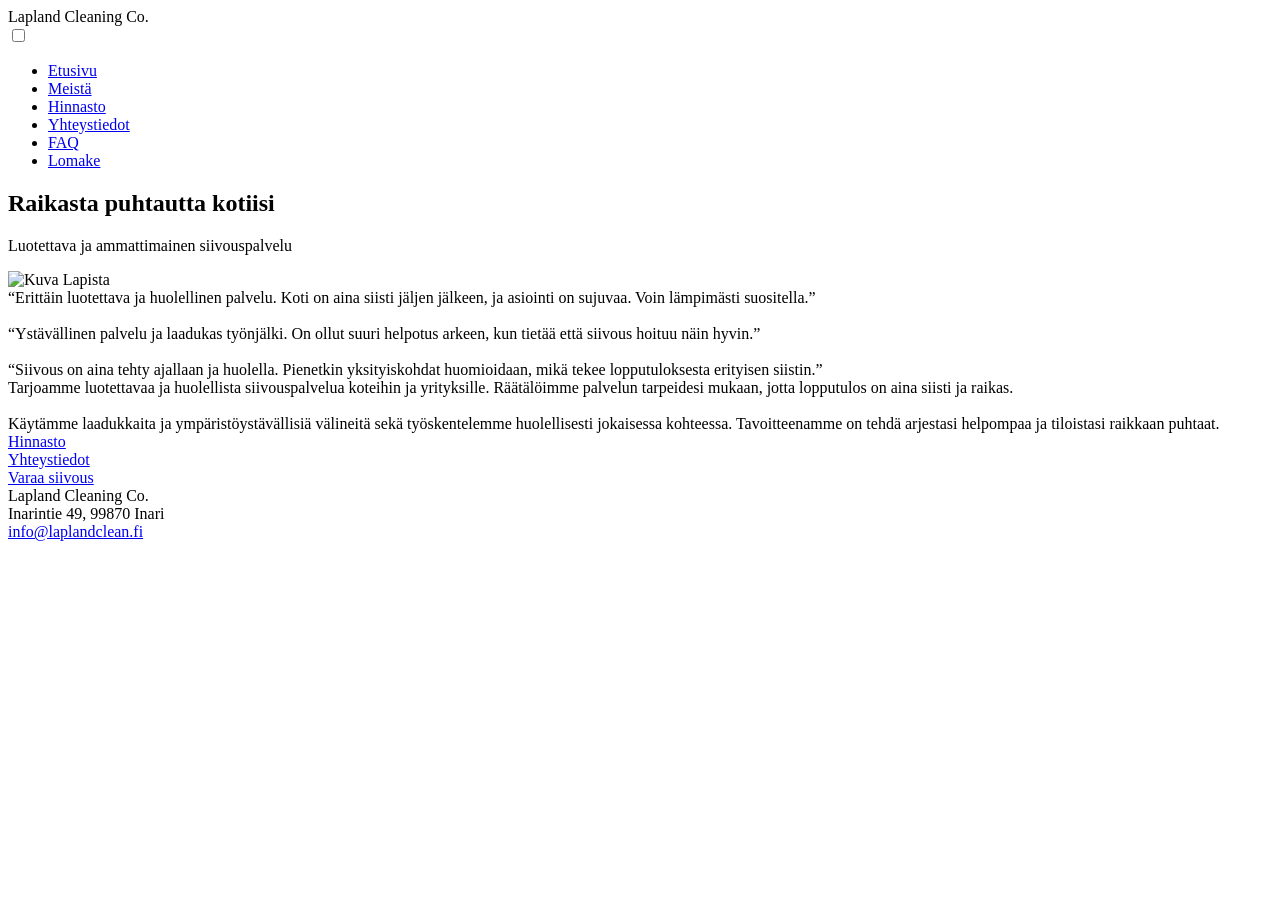
==== index.html @ d841e1c8 "Add initial HTML structure for Lapland Cleaning Co. website" ====
<!DOCTYPE html>
<html lang="fi">
<head>
  <meta charset="UTF-8">
  <title>Siivouspalvelu</title>
  <meta name="description" content="Siivoukset Lapin alueella."> <!-- sisällönkuvaus = lighthouse SEO 100%-->
  <link rel="stylesheet" href="styles.css">
</head>


<main class="etusivu">
    <header class="site-header">
  <nav class="navbar">
    <div class="logo">Lapland Cleaning Co.</div>

    <input type="checkbox" id="menu-toggle">

    <label for="menu-toggle" class="hamburger">
      <span></span>
      <span></span>
      <span></span>
    </label>

    <ul class="nav-links">
      <li><a href="index.html">Etusivu</a></li>
      <li><a href="info.html">Meistä</a></li>
      <li><a href="hinnasto.html">Hinnasto</a></li>
      <li><a href="contacts.html">Yhteystiedot</a></li>
      <li><a href="faq.html">FAQ</a></li>
      <li><a href="contact_form.html">Lomake</a></li>
    </ul>
  </nav>
</header>
<body>


<section class="hero">
  <div class="hero-content">
    <h1>Raikasta puhtautta kotiisi</h1>
    <p>Luotettava ja ammattimainen siivouspalvelu</p>
    <img src="Siivoojat.jpg" alt="Kuva Lapista" class="hero-image">
  </div>
</section>

<section class="content">
  <div class="left">“Erittäin luotettava ja huolellinen palvelu. Koti on aina siisti jäljen jälkeen, ja asiointi on sujuvaa. Voin lämpimästi suositella.”<br><br> “Ystävällinen palvelu ja laadukas työnjälki. On ollut suuri helpotus arkeen, kun tietää että siivous hoituu näin hyvin.” <br><br> “Siivous on aina tehty ajallaan ja huolella. Pienetkin yksityiskohdat huomioidaan, mikä tekee lopputuloksesta erityisen siistin.”</div>
  <div class="middle">Tarjoamme luotettavaa ja huolellista siivouspalvelua koteihin ja yrityksille. Räätälöimme palvelun tarpeidesi mukaan, jotta lopputulos on aina siisti ja raikas.<br><br>Käytämme laadukkaita ja ympäristöystävällisiä välineitä sekä työskentelemme huolellisesti jokaisessa kohteessa. Tavoitteenamme on tehdä arjestasi helpompaa ja tiloistasi raikkaan puhtaat. </div>

  <div class="right">
    <div class="card"><a href="hinnasto.html">Hinnasto</a></div>
    <div class="card"><a href="contacts.html">Yhteystiedot</a></div>
    <div class="card"><a href="contact_form.html">Varaa siivous</a></div>
  </div>
</section>

<footer>
  <div>Lapland Cleaning Co.</div>
  <div>Inarintie 49, 99870 Inari</div>
  <div><a href="mailto:info@laplandclean.fi">info@laplandclean.fi</a></div>
</footer>

</body>
</main>
</html>
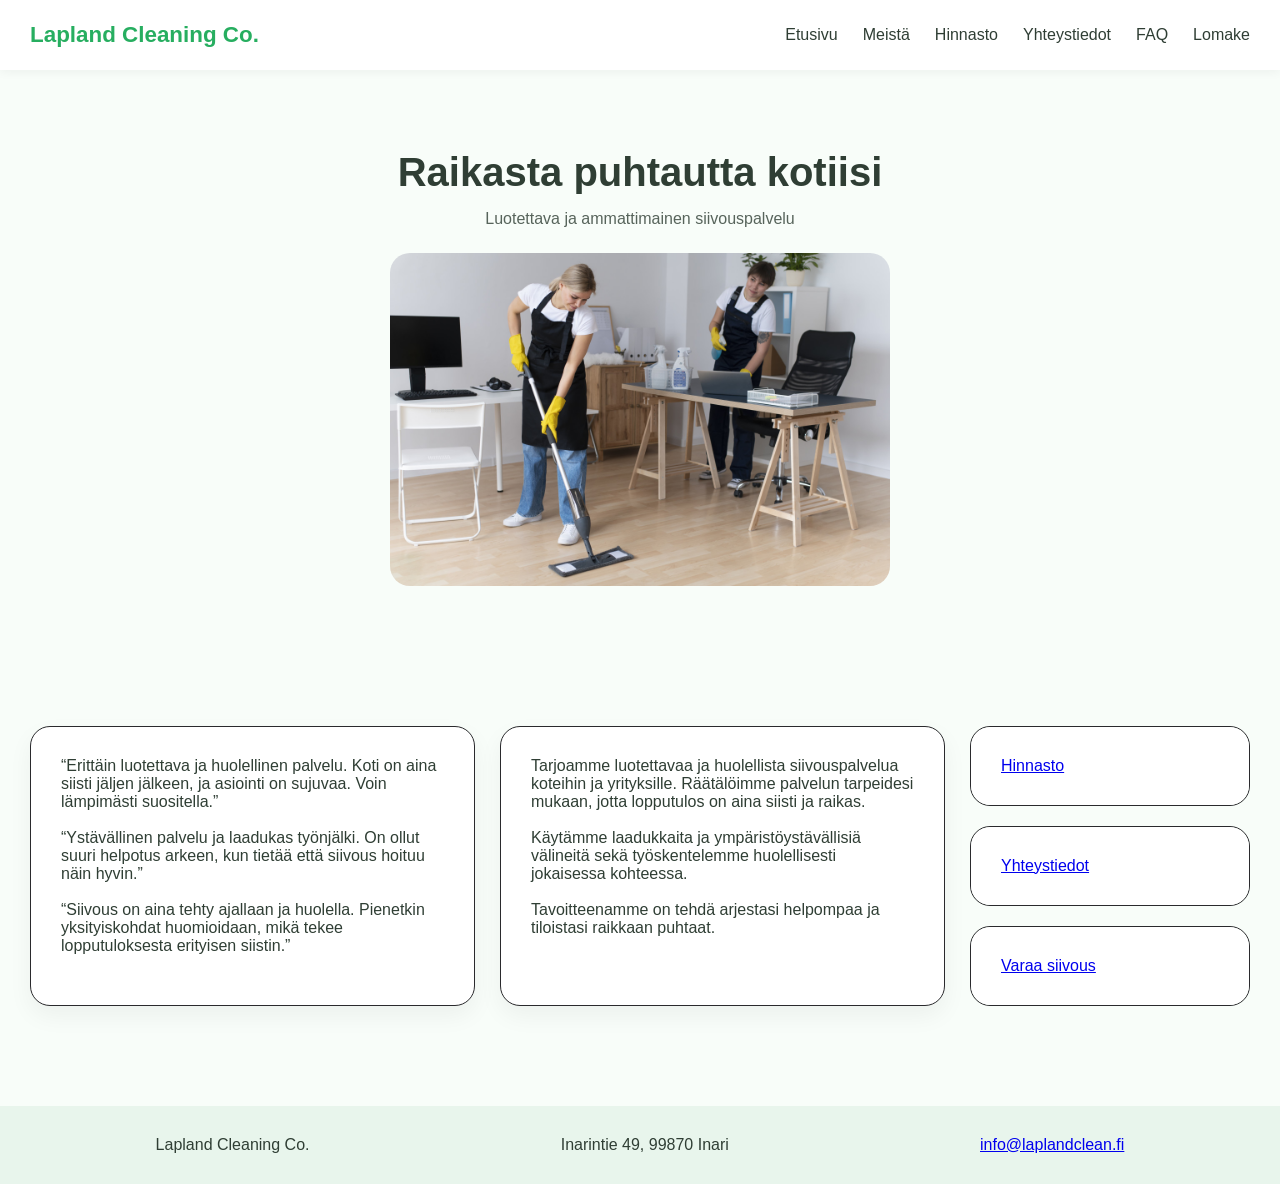
==== commit f09ca9cc: "Update index.html" ====
--- a/index.html
+++ b/index.html
@@ -2,6 +2,7 @@
 <html lang="fi">
 <head>
   <meta charset="UTF-8">
+  <meta name="viewport" content="width=device-width, initial-scale=1.0">
   <title>Siivouspalvelu</title>
   <meta name="description" content="Siivoukset Lapin alueella."> <!-- sisällönkuvaus = lighthouse SEO 100%-->
   <link rel="stylesheet" href="styles.css">
@@ -44,8 +45,8 @@
 
 <section class="content">
   <div class="left">“Erittäin luotettava ja huolellinen palvelu. Koti on aina siisti jäljen jälkeen, ja asiointi on sujuvaa. Voin lämpimästi suositella.”<br><br> “Ystävällinen palvelu ja laadukas työnjälki. On ollut suuri helpotus arkeen, kun tietää että siivous hoituu näin hyvin.” <br><br> “Siivous on aina tehty ajallaan ja huolella. Pienetkin yksityiskohdat huomioidaan, mikä tekee lopputuloksesta erityisen siistin.”</div>
-  <div class="middle">Tarjoamme luotettavaa ja huolellista siivouspalvelua koteihin ja yrityksille. Räätälöimme palvelun tarpeidesi mukaan, jotta lopputulos on aina siisti ja raikas.<br><br>Käytämme laadukkaita ja ympäristöystävällisiä välineitä sekä työskentelemme huolellisesti jokaisessa kohteessa. Tavoitteenamme on tehdä arjestasi helpompaa ja tiloistasi raikkaan puhtaat. </div>
-
+  <div class="middle">Tarjoamme luotettavaa ja huolellista siivouspalvelua koteihin ja yrityksille. Räätälöimme palvelun tarpeidesi mukaan, jotta lopputulos on aina siisti ja raikas.<br><br>Käytämme laadukkaita ja ympäristöystävällisiä välineitä sekä työskentelemme huolellisesti jokaisessa kohteessa.<br><br> Tavoitteenamme on tehdä arjestasi helpompaa ja tiloistasi raikkaan puhtaat. </div>
+  
   <div class="right">
     <div class="card"><a href="hinnasto.html">Hinnasto</a></div>
     <div class="card"><a href="contacts.html">Yhteystiedot</a></div>
@@ -61,4 +62,4 @@
 
 </body>
 </main>
-</html>+</html>
--- a/styles.css
+++ b/styles.css
@@ -0,0 +1,724 @@
+/* ===== Perus muuttujat ===== */
+:root {
+  --green: #6fcf97;
+  --dark-green: #27ae60;
+  --light: #f8fdf9;
+  --text: #2f3e34;
+  --card: #ffffff;
+  --nav-height: 70px;
+}
+
+/* ===== Nollaus ===== */
+* {
+  margin: 0;
+  padding: 0;
+  box-sizing: border-box;
+  font-family: "Segoe UI", sans-serif;
+}
+
+body {
+  background: var(--light);
+  color: var(--text);
+}
+
+/* ========================= */
+/* ======= Vaan Navi ======= */
+/* ========================= */
+
+.site-header {
+  position: fixed;
+  top: 0;
+  width: 100%;
+  height: var(--nav-height);
+  z-index: 1000;
+  background: white;
+  box-shadow: 0 2px 10px rgba(0,0,0,0.05);
+}
+
+.navbar {
+  height: 100%;
+  display: flex;
+  align-items: center;
+  justify-content: space-between;
+  padding: 0 30px;
+}
+
+.logo {
+  font-weight: bold;
+  font-size: 1.4rem;
+  color: var(--dark-green);
+}
+
+.nav-links {
+  list-style: none;
+  display: flex;
+  gap: 25px;
+}
+
+.nav-links a {
+  text-decoration: none;
+  color: var(--text);
+  position: relative;
+}
+
+/* underline animation */
+.nav-links a::after {
+  content: "";
+  position: absolute;
+  width: 0%;
+  height: 2px;
+  background: var(--green);
+  left: 0;
+  bottom: -5px;
+  transition: 0.3s;
+}
+
+.nav-links a:hover::after {
+  width: 100%;
+}
+
+/* HAMBURGER */
+#menu-toggle {
+  display: none;
+}
+
+.hamburger {
+  width: 32px;
+  height: 24px;
+  position: relative;
+  display: none;
+  flex-direction: column;
+  justify-content: space-between;
+  cursor: pointer;
+}
+
+.hamburger span {
+  display: block;
+  height: 3px;
+  width: 100%;
+  background: var(--text);
+  border-radius: 2px;
+  transition: all 0.3s ease;
+  transform-origin: center;
+}
+
+/* Täydellinen X */
+#menu-toggle:checked + .hamburger span:nth-child(1) {
+  transform: rotate(45deg) translateY(14.5px);
+}
+
+#menu-toggle:checked + .hamburger span:nth-child(2) {
+  opacity: 0;
+}
+
+#menu-toggle:checked + .hamburger span:nth-child(3) {
+  transform: rotate(-45deg) translateY(-14.5px);
+}
+
+/* =============================== */
+/* ======= Sivujen sisällöt ====== */
+/* =============================== */
+
+.etusivu {
+  padding-top: var(--nav-height);
+}
+
+/* HERO */
+.etusivu .hero {
+  padding: 80px 20px;
+  text-align: center;
+  background-image: url(lappi_kuva.jpg);
+  background-size: 3000px;
+  animation: fadeUp 1s ease;
+}
+
+.etusivu .hero h1 {
+  font-size: 2.5rem;
+  margin-bottom: 15px;
+}
+
+.etusivu .hero p {
+  margin-bottom: 25px;
+  opacity: 0.8;
+}
+
+.hero-image {
+  max-width: 500px;
+  margin: auto;
+  background: #dff5e7;
+  border-radius: 20px;
+  display: flex;
+  align-items: center;
+  justify-content: center;
+}
+
+/* CONTENT */
+.etusivu .content {
+  display: grid;
+  grid-template-columns: 1fr 1fr 280px;
+  gap: 25px;
+  padding: 60px 30px;
+}
+
+.left, .middle {
+  background: var(--card);
+  padding: 30px;
+  border-radius: 20px;
+  box-shadow: 0 10px 25px rgba(0,0,0,0.05);
+  transition: 0.3s;
+  border: 1px solid #2a2a2d;
+}
+
+.left:hover, .middle:hover {
+  transform: translateY(-5px);
+}
+
+.right {
+  display: flex;
+  flex-direction: column;
+  gap: 20px;
+}
+
+.card {
+  
+  border-radius: 20px;
+  padding: 30px;
+  border: 1px solid #2a2a2d;
+  display: flex;
+  flex-direction: column;
+  gap: 15px;
+  transition: 0.3s;
+  position: relative;
+  isolation: isolate;
+
+  &::after {
+    content: "";
+    position: absolute;
+    inset: 0;
+    background: var(--card);
+    border-radius: 20px;
+    z-index: -1;
+  }
+  &::before {
+    content: "";
+    position: absolute;
+    inset: 0;
+    background: var(--green);
+    border-radius: 20px;
+    z-index: -2;
+    opacity: 0;
+    transition: 0.4s ease;
+    }
+    &:hover::before {
+    transform: rotate(-3deg) translate(-8px, -4px);
+    opacity: 1;
+    }
+    &:hover {
+    transform: translateY(-5px);
+    border-color: #3a3a3f;
+    }
+}
+
+/* HINNASTO */
+.hinnasto2 {
+  padding-top: var(--nav-height);
+  margin: 0;
+  background: var(--light);
+  color: var(--text);
+  font-family: 'Inter', sans-serif;
+
+  .hero-hinnasto {
+    display: flex;
+    align-items: center;
+    gap: 2rem;
+    padding: 3rem 2rem;
+    max-width: 1100px;
+    margin: 0 auto;
+  }
+  .hero-teksti {
+    flex: 1;
+  }
+  .hero-teksti h1 {
+    font-size: 3rem;
+    font-weight: 800;
+    margin-bottom: 1rem;
+  }
+  .hero-teksti p {
+    font-size: 1.5rem;
+    line-height: 1.7;
+    color: #333;
+    margin-bottom: 1rem;
+  }
+  .huom-teksti {
+    color: #1a4f8a;
+  }
+  .hero-kuva {
+  flex: 1;
+  display: flex;
+  justify-content: center;
+}
+.hero-kuva img {
+  width: 80%;
+  border-radius: 20px;
+  object-fit: cover;
+  aspect-ratio: 4/5;
+}
+  .hinnasto-otsikko {
+    text-align: center;
+    font-size: 2.8rem;
+    font-weight: 700;
+    margin: 2rem 0 1.5rem;
+  }
+  .hinnoittelu {
+    display: grid;
+    grid-template-columns: repeat(3, 1fr);
+    gap: 20px;
+    padding: 60px;
+  }
+  .kortti-media {
+  position: relative;
+  height: 110px;
+  }
+
+  .kortti-kuva {
+  position: absolute;
+  top: -40px;
+  left: 0;
+  right: 10px;
+  bottom:  0;
+  width: 100%;
+  height: 100%;
+  object-fit: contain;
+  border-radius: 12px;
+  opacity: 1;
+  transition: opacity 0.3s ease;
+  }
+
+  .kuvaus {
+  position: absolute;
+  inset: 0;
+  color: var(--text);
+  opacity: 0;
+  transition: opacity 0.3s ease;
+  overflow-y: auto;
+  }
+
+  .kortti:hover .kortti-kuva {
+  opacity: 0;
+  }
+
+  .kortti:hover .kuvaus {
+  opacity: 1;
+  }
+  .kortti:nth-child(n+4) {
+    margin-top: 30px;
+  }
+  .kortti {
+    border-radius: 20px;
+    padding: 30px;
+    border: 1px solid #2a2a2d;
+    display: flex;
+    flex-direction: column;
+    gap: 15px;
+    transition: 0.3s;
+    position: relative;
+    isolation: isolate;
+
+    &::after {
+      content: "";
+      position: absolute;
+      inset: 0;
+      background: var(--card);
+      border-radius: 20px;
+      z-index: -1;
+    }
+    &::before {
+      content: "";
+      position: absolute;
+      inset: 0;
+      background: var(--green);
+      border-radius: 20px;
+      z-index: -2;
+      opacity: 0;
+      transition: 0.4s ease;
+    }
+    &:hover::before {
+      transform: rotate(-3deg) translate(-8px, -4px);
+      opacity: 1;
+    }
+    &:hover {
+      transform: translateY(-5px);
+      border-color: #3a3a3f;
+    }
+  }
+  .hinta {
+    font-size: 40px;
+    font-weight: 600;
+
+    & span {
+      font-size: 14px;
+      color: var(--text);
+    }
+  }
+  .kuvaus {
+    color: var(--text);
+    opacity: 0;
+    transition: opacity 0.3s ease;
+  }
+  .kortti:hover .kuvaus {
+    opacity: 1;
+  }
+  .nappi {
+    margin-top: auto;
+    padding: 12px;
+    border-radius: 999px;
+    border: none;
+    background: var(--green);
+    color: white;
+    cursor: pointer;
+    position: relative;
+    overflow: hidden;
+
+    &::before {
+      content: "";
+      position: absolute;
+      top: 0;
+      left: -100%;
+      width: 60px;
+      height: 100%;
+      background: rgba(255, 255, 255, 0.3);
+      transform: skewX(-20deg);
+      transition: left 0.4s ease;
+    }
+    &:hover::before {
+      left: 150%;
+    }
+  }
+}
+
+
+/* FOOTER */
+footer {
+  background: #e8f5ec;
+  display: flex;
+  justify-content: space-around;
+  padding: 30px;
+  margin-top: 40px;
+}
+
+/* ========================= */
+/* ======= Animaatiot ====== */
+/* ========================= */
+
+@keyframes fadeUp {
+  from {
+    opacity: 0;
+    transform: translateY(20px);
+  }
+  to {
+    opacity: 1;
+    transform: translateY(0);
+  }
+}
+
+/* ============================ */
+/* ===== Responsiivisuus ====== */
+/* ============================ */
+
+/* =============================== */
+/* ====== Yhteystiedot-sivu ====== */
+/* =============================== */
+
+/* Pääsäiliö */
+.main-contacts {
+  padding-top: calc(var(--nav-height) + 40px);
+  max-width: 1000px;
+  margin: 0 auto;
+  padding-left: 20px;
+  padding-right: 20px;
+  padding-bottom: 60px;
+}
+
+.hero-section {
+  text-align: center;
+  margin-bottom: 40px;
+}
+
+.hero-section p {
+  opacity: 0.8;
+}
+
+/* Yhteystiedot keskitettynä omassa laatikossaan */
+.contact-details-section {
+  margin-bottom: 50px;
+}
+
+/* Yhteystietolaatikon kuvakkeiden tyylit */
+.contact-details i {
+  color: var(--green); /* vihreä väriä! */
+  font-size: 1.2rem;
+  margin-right: 10px;
+  width: 25px; /* kuvakkeet samaan linjaan */
+  text-align: center;
+}
+
+/* yhteystietolaatikko */
+.contact-details {
+  background: var(--card);
+  padding: 30px;
+  border-radius: 20px;
+  box-shadow: 0 10px 25px rgba(0,0,0,0.05);
+  text-align: left; /* ikonit ja teksti nätissä rivissä */
+  max-width: 400px; /* estää laatikon venymisen liian leveäksi */
+  margin: 0 auto; /* keskittää laatikon keskelle sivua */
+}
+
+/* teksti vasempaan reunaan?
+.contact-details {
+  text-align: left; 
+}
+*/
+
+/*
+.contact-details {
+  background: var(--card);
+  padding: 30px;
+  border-radius: 20px;
+  box-shadow: 0 10px 25px rgba(0,0,0,0.05);
+  text-align: center;  Keskitetään teksti
+}
+*/
+
+.contact-details h3 {
+  color: var(--dark-green);
+  margin-bottom: 15px;
+}
+
+.contact-details p {
+  margin-bottom: 10px;
+}
+
+/* === siistijät (samat efektit kuin Miken hinnastossa) === */
+.cleaners-section {
+  text-align: center;
+  margin-bottom: 50px;
+}
+
+.cleaners-section h3 {
+  color: var(--dark-green);
+  margin-bottom: 10px;
+}
+
+.cleaners-grid {
+  display: grid;
+  grid-template-columns: repeat(3, 1fr); /* kolme saraketta vierekkäin */
+  gap: 20px;
+  margin-top: 30px;
+}
+
+.cleaner-card {
+  background: var(--card);
+  padding: 30px;
+  border-radius: 20px;
+  border: 1px solid #2a2a2d;
+  display: flex;
+  flex-direction: column;
+  justify-content: center;
+  align-items: center;
+  transition: 0.3s;
+  position: relative;
+  isolation: isolate;
+
+  &::after {
+    content: "";
+    position: absolute;
+    inset: 0;
+    background: var(--card);
+    border-radius: 20px;
+    z-index: -1;
+  }
+  
+  /* Vihreä varjolaatikko joka kääntyy esiin */
+  &::before {
+    content: "";
+    position: absolute;
+    inset: 0;
+    background: var(--green);
+    border-radius: 20px;
+    z-index: -2;
+    opacity: 0;
+    transition: 0.4s ease;
+  }
+  
+  &:hover::before {
+    transform: rotate(-3deg) translate(-8px, -4px);
+    opacity: 1;
+  }
+  
+  &:hover {
+    transform: translateY(-5px);
+    border-color: #3a3a3f;
+  }
+}
+
+.cleaner-card h4 {
+  font-size: 1.2rem;
+  color: var(--text);
+}
+
+/* siistijöiden profiilikuvat */
+.cleaner-img {
+  width: 180px;
+  height: 180px;
+  border-radius: 50%; /* pyöreä kuva */
+  object-fit: cover; /* estää kuvan venymisen */
+  margin-bottom: 15px;
+  border: 3px solid var(--green); /* vihreä reunus */
+  box-shadow: 0 4px 10px rgba(0,0,0,0.1);
+}
+
+/* Kartan tyylittely */
+.map-container {
+  border-radius: 20px;
+  overflow: hidden;	/* kartan kulmien pyöristys, ettei iframe mene yli */
+  box-shadow: 0 10px 25px rgba(0,0,0,0.05);
+}
+
+.map-container h2 {
+  text-align: center;
+  margin-bottom: 20px;
+}
+
+@media (max-width: 768px) {
+
+  .hamburger {
+    display: flex;
+  }
+  .hero-hinnasto {
+    flex-direction: column;
+  }
+  .nav-links {
+    position: absolute;
+    top: var(--nav-height);
+    right: 0;
+    background: white;
+    width: 100%;
+    flex-direction: column;
+    align-items: center;
+    gap: 20px;
+
+    max-height: 0;
+    overflow: hidden;
+    transition: 0.4s ease;
+  }
+
+  #menu-toggle:checked ~ .nav-links {
+    max-height: 300px;
+  }
+
+  .etusivu .content {
+    grid-template-columns: 1fr;
+  }
+
+  .right {
+    flex-direction: row;
+  }
+
+  .card {
+    flex: 1;
+  }
+
+  .etusivu footer {
+    flex-direction: column;
+    gap: 10px;
+    text-align: center;
+  }
+
+/* Yhteystiedot-sivun uudet mobiiliasetukset */
+  .cleaners-grid {
+    grid-template-columns: 1fr; /* Puhelimella vain yksi sarake */
+  }
+  
+}
+
+/* Info */
+
+.about-page {
+    background-color: #eef2ee;
+    font-family: Arial, sans-serif;
+    color: #22343d;
+    padding-top: 90px;
+}
+
+.about-container {
+    max-width: 1100px;
+    margin: 0 auto;
+    padding: 50px 20px 80px;
+}
+
+.about-hero {
+    text-align: center;
+    margin-bottom: 40px;
+}
+
+.about-hero h1 {
+    font-size: 56px;
+    margin-bottom: 10px;
+    font-weight: 700;
+}
+
+.about-hero p {
+    font-size: 20px;
+    color: #4b5c55;
+}
+
+.about-card {
+    background-color: #f7f7f7;
+    border: 1.5px solid #4f5c55;
+    border-radius: 24px;
+    padding: 28px 32px;
+    margin-bottom: 28px;
+}
+
+.about-card h2 {
+    font-size: 34px;
+    margin-bottom: 16px;
+    color: #22343d;
+}
+
+.about-card p {
+    font-size: 18px;
+    line-height: 1.8;
+    margin-bottom: 14px;
+}
+
+.about-card p:last-child {
+    margin-bottom: 0;
+}
+
+@media (max-width: 768px) {
+    .about-container {
+        padding: 30px 16px 50px;
+    }
+
+    .about-hero h1 {
+        font-size: 38px;
+    }
+
+    .about-hero p {
+        font-size: 18px;
+    }
+
+    .about-card {
+        padding: 22px 20px;
+    }
+
+    .about-card h2 {
+        font-size: 28px;
+    }
+
+    .about-card p {
+        font-size: 16px;
+        line-height: 1.7;
+    }
+}
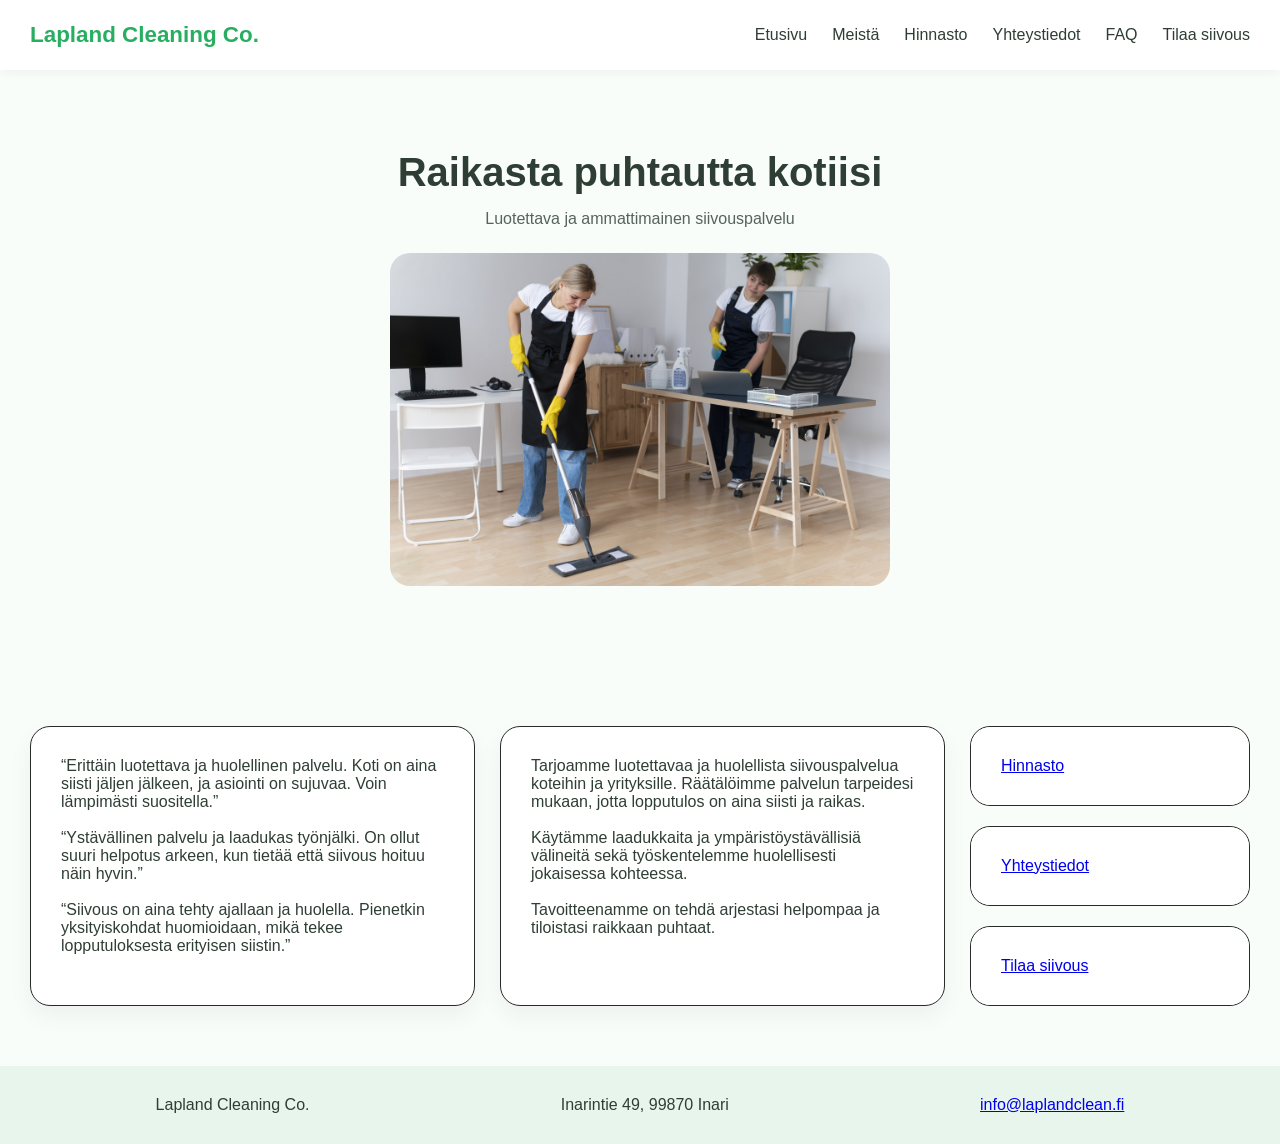
==== commit c53ab363: "Update contact form link text to 'Tilaa siivous'" ====
--- a/index.html
+++ b/index.html
@@ -28,7 +28,7 @@
       <li><a href="hinnasto.html">Hinnasto</a></li>
       <li><a href="contacts.html">Yhteystiedot</a></li>
       <li><a href="faq.html">FAQ</a></li>
-      <li><a href="contact_form.html">Lomake</a></li>
+      <li><a href="contact_form.html">Tilaa siivous</a></li>
     </ul>
   </nav>
 </header>
@@ -50,7 +50,7 @@
   <div class="right">
     <div class="card"><a href="hinnasto.html">Hinnasto</a></div>
     <div class="card"><a href="contacts.html">Yhteystiedot</a></div>
-    <div class="card"><a href="contact_form.html">Varaa siivous</a></div>
+    <div class="card"><a href="contact_form.html">Tilaa siivous</a></div>
   </div>
 </section>
 
--- a/styles.css
+++ b/styles.css
@@ -218,6 +218,8 @@
     border-color: #3a3a3f;
     }
 }
+
+
 
 /* HINNASTO */
 .hinnasto2 {
@@ -403,7 +405,7 @@
   display: flex;
   justify-content: space-around;
   padding: 30px;
-  margin-top: 40px;
+  margin-top: auto; /* Vaihdettu 40px -> auto */
 }
 
 /* ========================= */
@@ -722,3 +724,119 @@
         line-height: 1.7;
     }
 }
+
+/* LOMAKE */
+.lomake {
+  padding-top: var(--nav-height);
+  min-height: 100vh;
+  display: grid;
+  grid-template-rows: auto 1fr auto;
+  margin: 0;
+  background: var(--light);
+  color: var(--text);
+  font-family: 'Inter', sans-serif;
+  background-image: url(lappi_kuva.jpg);
+
+.hero-lomake {
+    display: flex;
+    align-items: center;
+    gap: 2rem;
+    padding: 3rem 2rem;
+    max-width: 1100px;
+    margin: 0 auto;
+  }
+  .hero-teksti {
+    flex: 1;
+  }
+  .hero-teksti h1 {
+    font-size: 3rem;
+    font-weight: 800;
+    margin-bottom: 1rem;
+  }
+  .hero-teksti p {
+    font-size: 1.5rem;
+    line-height: 1.7;
+    color: #333;
+    margin-bottom: 1rem;
+  }
+
+
+.kortti {
+  margin-top: 100px;
+  background: var(--light);
+  border-radius: 20px;
+  padding: 30px;
+  border: 1px solid #2a2a2d;
+  display: flex;
+  flex-direction: column;
+  gap: 15px;
+  transition: 0.3s;
+  border-color: #3a3a3f;
+  }
+
+
+.listtyle {
+  list-style: none;
+  margin: 40px;
+
+}
+
+.listname {
+  display: flex;
+  flex-direction: row;
+  justify-content: flex-start;
+  text-align: right;
+  font-size: 20px;
+  font-weight: 600;
+  margin: 10px;
+
+& span {
+  font-size: 14px;
+  color: #aaa;
+}
+}
+
+.nappi {
+    margin-top: 30px;
+    margin-left: 10px;
+    padding: 12px;
+    border-radius: 999px;
+    width: 500px;
+    border: none;
+    
+    background: var(--green);
+    color: white;
+    cursor: pointer;
+    position: relative;
+    overflow: hidden;
+
+    &::before {
+      content: "";
+      position: absolute;
+      top: 0;
+      left: -100%;
+      width: 60px;
+      height: 100%;
+      background: rgba(255, 255, 255, 0.3);
+      transform: skewX(-20deg);
+      transition: left 0.4s ease;
+    }
+    &:hover::before {
+      left: 150%;
+    }
+  }
+
+
+.input {
+  flex: 0 0 200px;
+  margin-left: 10px;
+  margin-top: auto;
+  padding: 10px;
+  border-radius: 999px;
+  width: 500px;
+  border: 1px solid #2a2a2d;
+  background: white;
+  color: black;
+  cursor: pointer;
+}
+}
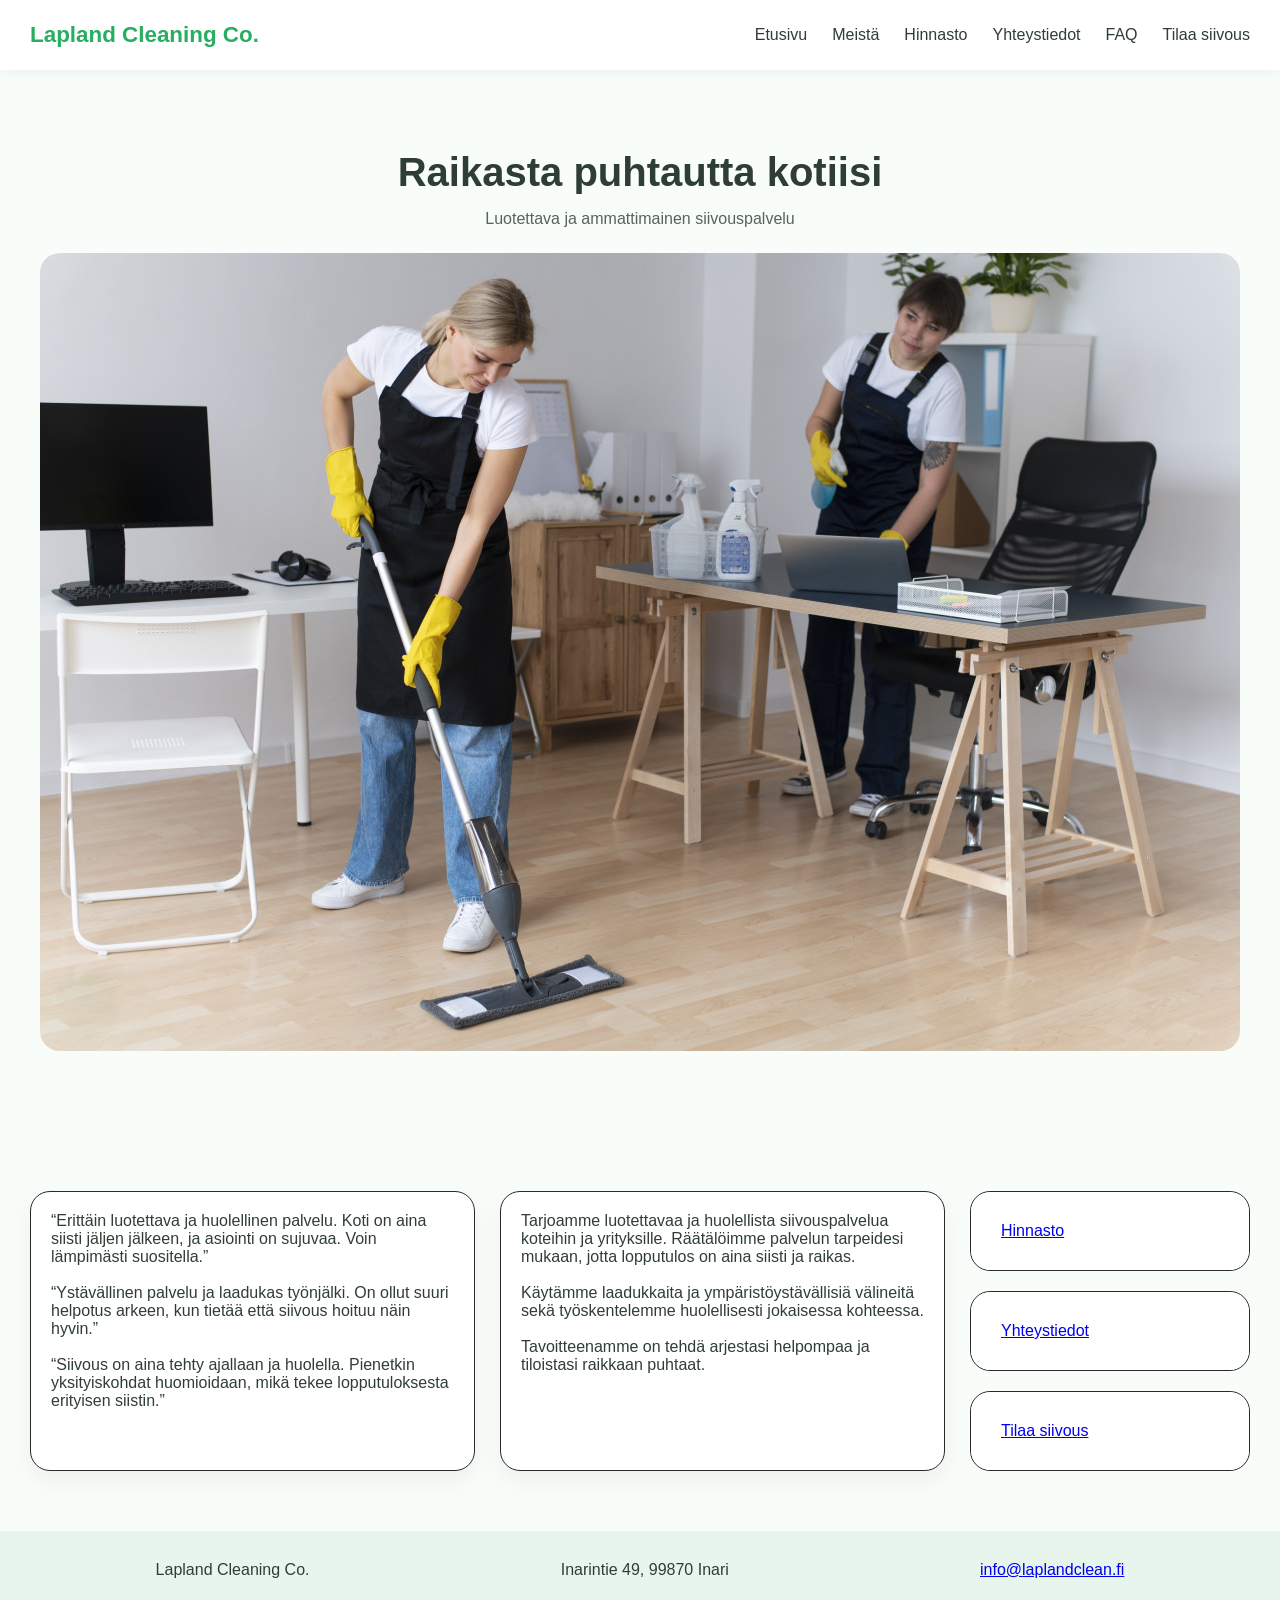
==== commit f06f8d77: "Add favicon link to index.html" ====
--- a/index.html
+++ b/index.html
@@ -1,6 +1,7 @@
 <!DOCTYPE html>
 <html lang="fi">
 <head>
+  <link rel="icon" type="image/x-icon" href="koti.png">
   <meta charset="UTF-8">
   <meta name="viewport" content="width=device-width, initial-scale=1.0">
   <title>Siivouspalvelu</title>
--- a/styles.css
+++ b/styles.css
@@ -13,7 +13,7 @@
   margin: 0;
   padding: 0;
   box-sizing: border-box;
-  font-family: "Segoe UI", sans-serif;
+  font-family: 'Inter', sans-serif;
 }
 
 body {
@@ -36,6 +36,7 @@
 }
 
 .navbar {
+  width: 100%;
   height: 100%;
   display: flex;
   align-items: center;
@@ -143,7 +144,7 @@
 }
 
 .hero-image {
-  max-width: 500px;
+  max-width: 100%;
   margin: auto;
   background: #dff5e7;
   border-radius: 20px;
@@ -161,12 +162,15 @@
 }
 
 .left, .middle {
+  width: 100%;
+  height: auto;
   background: var(--card);
-  padding: 30px;
+  padding: 20px;
   border-radius: 20px;
   box-shadow: 0 10px 25px rgba(0,0,0,0.05);
   transition: 0.3s;
   border: 1px solid #2a2a2d;
+  box-sizing: border-box;
 }
 
 .left:hover, .middle:hover {
@@ -180,7 +184,6 @@
 }
 
 .card {
-  
   border-radius: 20px;
   padding: 30px;
   border: 1px solid #2a2a2d;
@@ -190,6 +193,7 @@
   transition: 0.3s;
   position: relative;
   isolation: isolate;
+  box-sizing: border-box;
 
   &::after {
     content: "";
@@ -623,7 +627,7 @@
   }
 
   .right {
-    flex-direction: row;
+    flex-direction: column;
   }
 
   .card {
@@ -647,7 +651,7 @@
 
 .about-page {
     background-color: #eef2ee;
-    font-family: Arial, sans-serif;
+    font-family: 'Inter', sans-serif;
     color: #22343d;
     padding-top: 90px;
 }
@@ -676,10 +680,41 @@
 
 .about-card {
     background-color: #f7f7f7;
-    border: 1.5px solid #4f5c55;
-    border-radius: 24px;
-    padding: 28px 32px;
+    border: 1px solid #4f5c55;
+    border-radius: 20px;
+    padding: 30px;
     margin-bottom: 28px;
+    gap: 15px;
+    transition: 0.3s;
+    position: relative;
+    isolation: isolate;
+
+    &::after {
+      content: "";
+      position: absolute;
+      inset: 0;
+      background: var(--card);
+      border-radius: 20px;
+      z-index: -1;
+    }
+    &::before {
+      content: "";
+      position: absolute;
+      inset: 0;
+      background: var(--green);
+      border-radius: 20px;
+      z-index: -2;
+      opacity: 0;
+      transition: 0.4s ease;
+    }
+    &:hover::before {
+      transform: rotate(-2deg) translate(-8px, -4px);
+      opacity: 1;
+    }
+    &:hover {
+      transform: translateY(-5px);
+      border-color: #3a3a3f;
+    }
 }
 
 .about-card h2 {
@@ -772,6 +807,35 @@
   gap: 15px;
   transition: 0.3s;
   border-color: #3a3a3f;
+  position: relative;
+  isolation: isolate;
+
+  &::after {
+      content: "";
+      position: absolute;
+      inset: 0;
+      background: var(--card);
+      border-radius: 20px;
+      z-index: -1;
+    }
+    &::before {
+      content: "";
+      position: absolute;
+      inset: 0;
+      background: var(--green);
+      border-radius: 20px;
+      z-index: -2;
+      opacity: 0;
+      transition: 0.4s ease;
+    }
+    &:hover::before {
+      transform: rotate(-3deg) translate(-8px, -4px);
+      opacity: 1;
+    }
+    &:hover {
+      transform: translateY(-5px);
+      border-color: #3a3a3f;
+    }
   }
 
 
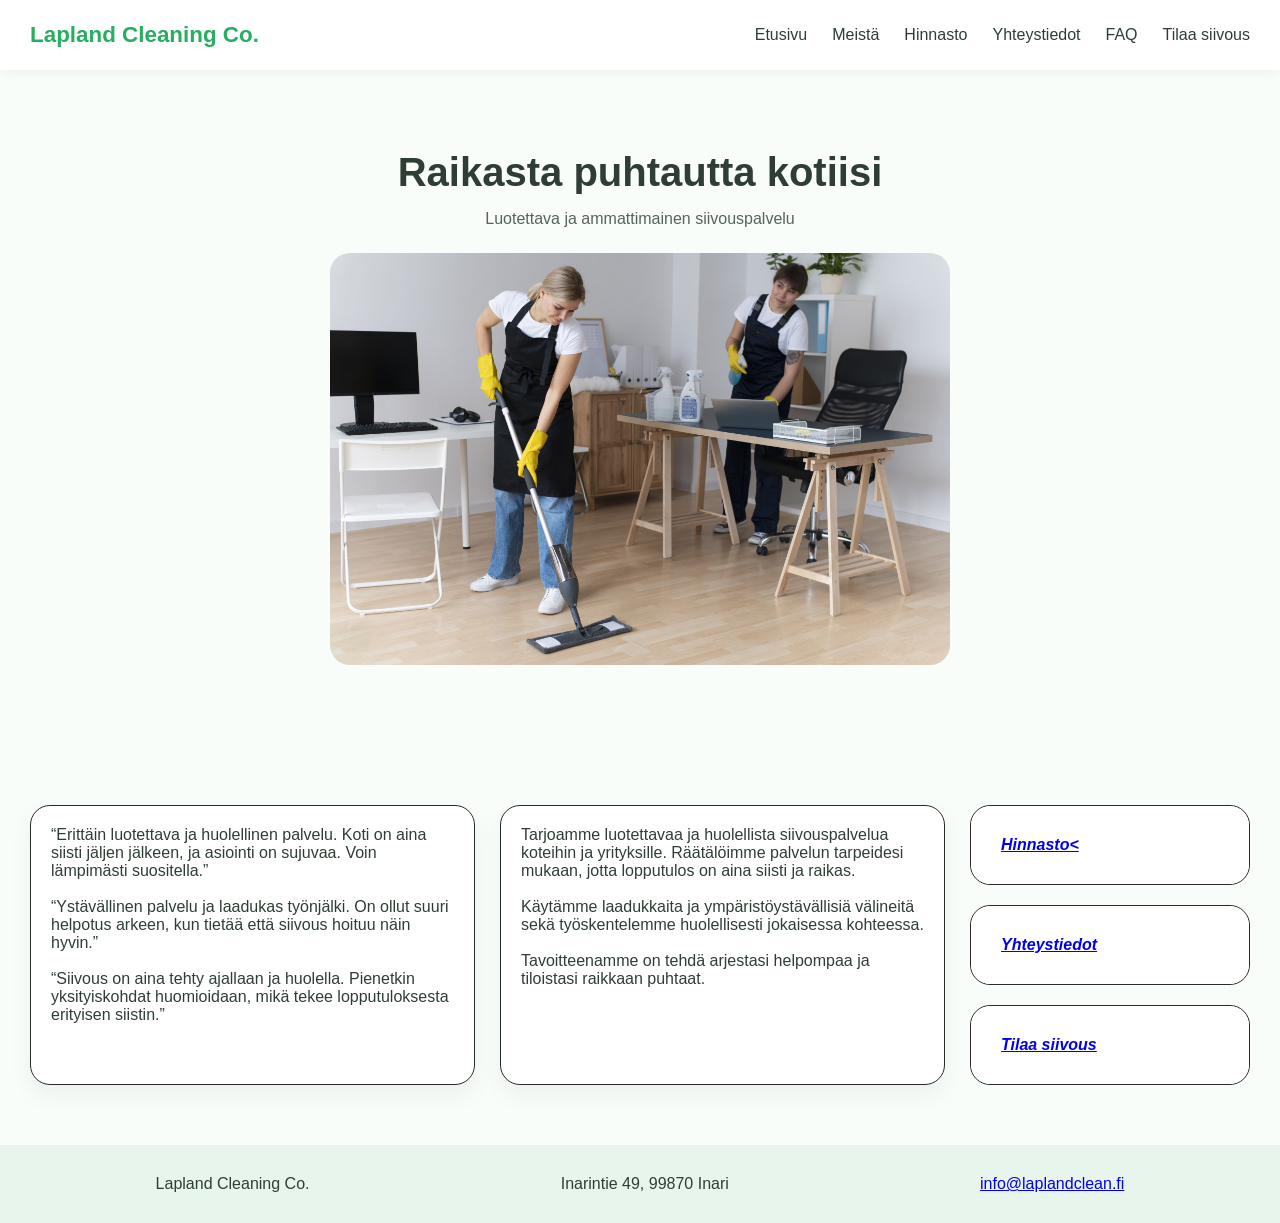
==== commit 47e04f9a: "Enhance card links with strong and em tags" ====
--- a/index.html
+++ b/index.html
@@ -40,7 +40,7 @@
   <div class="hero-content">
     <h1>Raikasta puhtautta kotiisi</h1>
     <p>Luotettava ja ammattimainen siivouspalvelu</p>
-    <img src="Siivoojat.jpg" alt="Kuva Lapista" class="hero-image">
+    <img src="Siivoojat.jpg" alt="Siivoojat" class="hero-image">
   </div>
 </section>
 
@@ -49,9 +49,9 @@
   <div class="middle">Tarjoamme luotettavaa ja huolellista siivouspalvelua koteihin ja yrityksille. Räätälöimme palvelun tarpeidesi mukaan, jotta lopputulos on aina siisti ja raikas.<br><br>Käytämme laadukkaita ja ympäristöystävällisiä välineitä sekä työskentelemme huolellisesti jokaisessa kohteessa.<br><br> Tavoitteenamme on tehdä arjestasi helpompaa ja tiloistasi raikkaan puhtaat. </div>
   
   <div class="right">
-    <div class="card"><a href="hinnasto.html">Hinnasto</a></div>
-    <div class="card"><a href="contacts.html">Yhteystiedot</a></div>
-    <div class="card"><a href="contact_form.html">Tilaa siivous</a></div>
+    <div class="card"><a href="hinnasto.html"><strong><em>Hinnasto<</em></strong></a></div>
+    <div class="card"><a href="contacts.html"><strong><em>Yhteystiedot</em></strong></a></div>
+    <div class="card"><a href="contact_form.html"><strong><em>Tilaa siivous</em></strong></a></div>
   </div>
 </section>
 
--- a/styles.css
+++ b/styles.css
@@ -144,7 +144,7 @@
 }
 
 .hero-image {
-  max-width: 100%;
+  max-width: 50%;
   margin: auto;
   background: #dff5e7;
   border-radius: 20px;
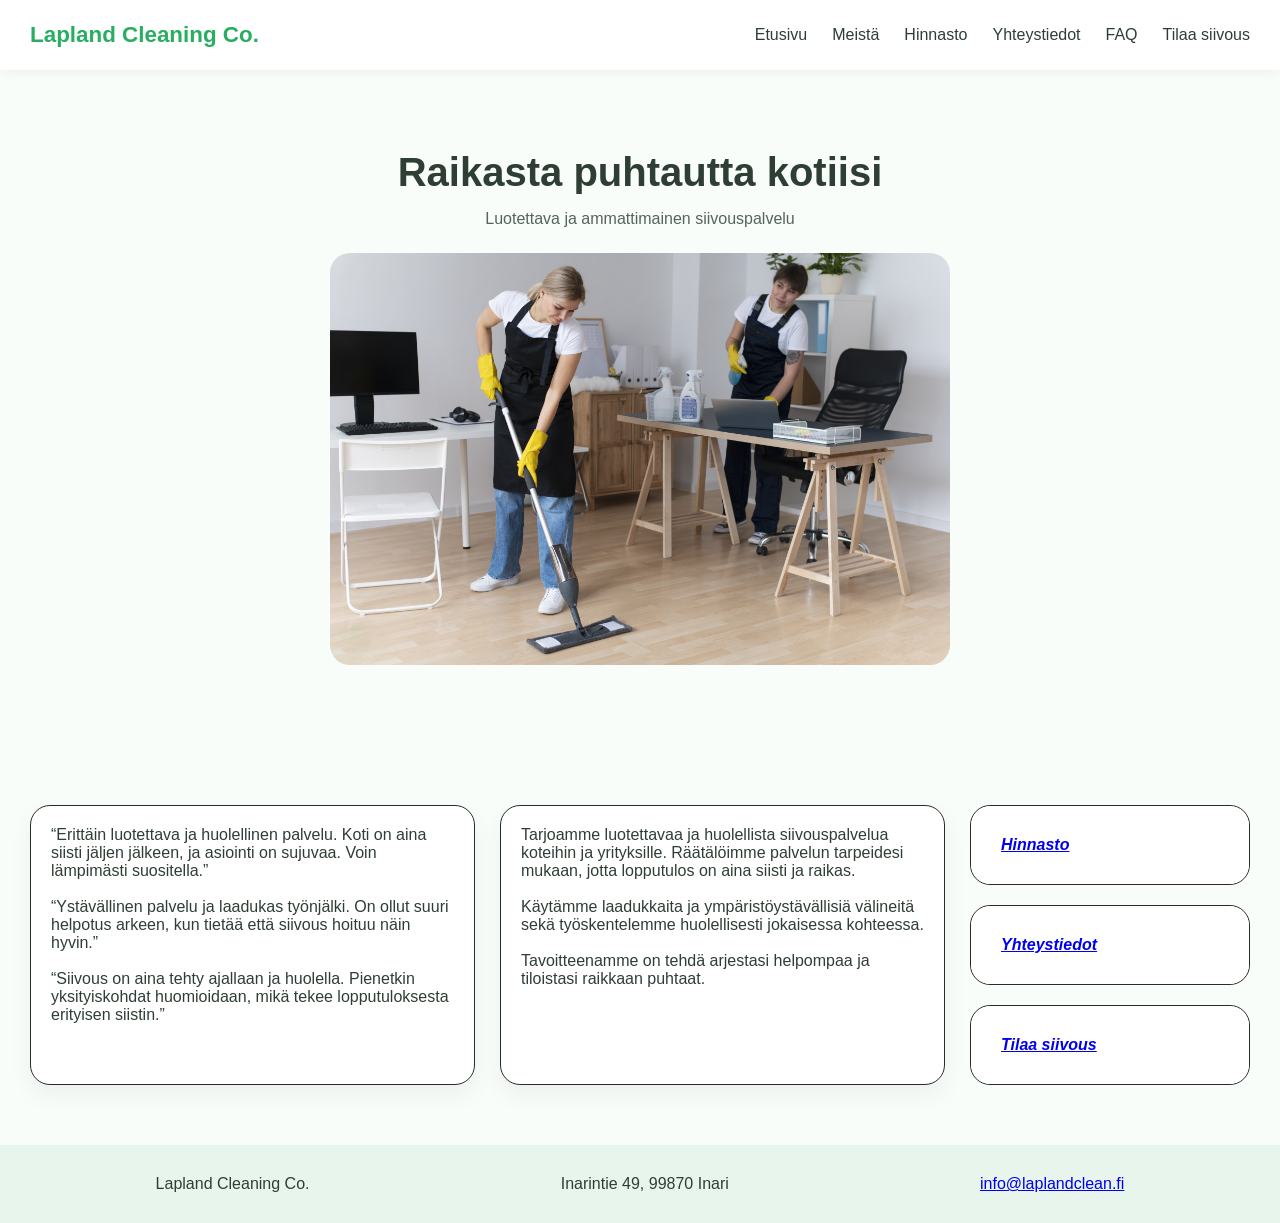
==== commit 20174a51: "typo" ====
--- a/index.html
+++ b/index.html
@@ -49,7 +49,7 @@
   <div class="middle">Tarjoamme luotettavaa ja huolellista siivouspalvelua koteihin ja yrityksille. Räätälöimme palvelun tarpeidesi mukaan, jotta lopputulos on aina siisti ja raikas.<br><br>Käytämme laadukkaita ja ympäristöystävällisiä välineitä sekä työskentelemme huolellisesti jokaisessa kohteessa.<br><br> Tavoitteenamme on tehdä arjestasi helpompaa ja tiloistasi raikkaan puhtaat. </div>
   
   <div class="right">
-    <div class="card"><a href="hinnasto.html"><strong><em>Hinnasto<</em></strong></a></div>
+    <div class="card"><a href="hinnasto.html"><strong><em>Hinnasto</em></strong></a></div>
     <div class="card"><a href="contacts.html"><strong><em>Yhteystiedot</em></strong></a></div>
     <div class="card"><a href="contact_form.html"><strong><em>Tilaa siivous</em></strong></a></div>
   </div>
--- a/styles.css
+++ b/styles.css
@@ -171,6 +171,7 @@
   transition: 0.3s;
   border: 1px solid #2a2a2d;
   box-sizing: border-box;
+  font-size: 100%;
 }
 
 .left:hover, .middle:hover {
